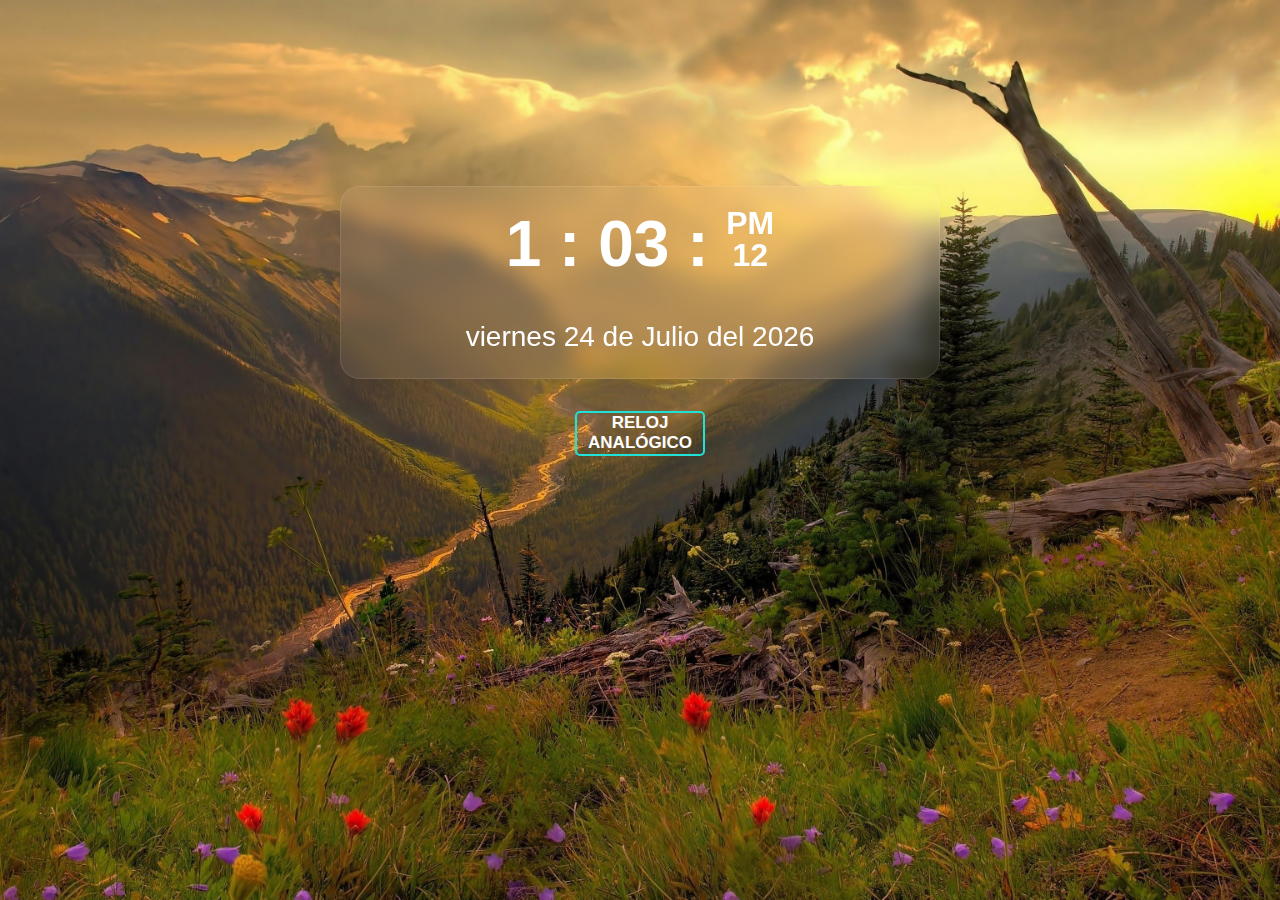
==== digital.html @ c4f8d6fd "Clock" ====
<!DOCTYPE html>
<html lang="en">
<head>
    <meta charset="UTF-8">
    <meta http-equiv="X-UA-Compatible" content="IE=edge">
    <meta name="viewport" content="width=device-width, initial-scale=1.0">
    <link href="https://fonts.googleapis.com/css2?family=Montserrat+Alternates:wght@500&display=swap" rel="stylesheet">
    <title>Clock Digital - JRG</title>
    <link rel="stylesheet" href="css/digital.css">
</head>
<body>
    <div class="container">
        <div class="widget">
            <div class="reloj">
                <p id="horas" class="horas"></p>
                <p>:</p>
                <p id="minutos" class="minutos"></p>
                <p>:</p>
                <div class="caja-segundos">
                    <p id="ampm" class="ampm"></p>
                    <p id="segundos" class="segundos"></p>
                </div>
            </div>
            <div class="fecha">
                <p id="diaSemana" class="diaSemana"></p>
                <p id="dia" class="dia"></p>
                <p>de </p>
                <p id="mes" class="mes"></p>
                <p>del </p>
                <p id="year" class="year"></p>
            </div>
        </div>
    </div>
    <div class="button"> 
        <a class="btn" href="index.html" type="button">Reloj Analógico</a>
    </div>
    <script src="js/digital.js"></script>
</body>
</html>
---- css/digital.css ----
*{
    margin: 0;
    padding: 0;
    box-sizing: border-box;
    font-family: 'Montserrat', sans-serif;
}

body{
    background: url('img/Back.jpg');
    min-height: 100vh;
    background-repeat: no-repeat;
    background-size: cover;
    background-position: center;
    padding-top: 12%;
    
}
.container{
    width: 90%;
    max-width: 1000px;
    display: flex;
    justify-content: center;
    align-items: center;
    place-content: center;
    margin: 0 auto;
}
.widget{
    width: 60%;
    height: 100%;
    margin: 2em;
    border-radius: 20px;
    border: 1px solid rgba(255, 255, 255, 0.1);
    backdrop-filter: blur(10px);
    background: rgba(255, 255, 255, 0.05);
    box-shadow: 0 15px 25px rgba(0, 0, 0, 0.1);
}
.button{
    display: flex;
    justify-content: center;
    align-items: center;
}
.btn{
    width: 130px;
    height: 45px;
    border-radius: 5px;
    text-transform: uppercase;
    background-color: transparent;
    color: white;
    font-size: 17px;
    font-weight: 600;
    overflow: hidden;
    transition: all 500ms ease;
    border: 2px solid #20e2d7;
    text-align: center;
    text-decoration: none;
}
.btn:hover{
    background-color: #20e2d7;
    box-shadow: 0 0 10px #20e2d7, 0 0 20px #20e2d7, 0 0 20px #20e2d7;
    color: #434343;
}
.widget p{
    display: inline-block;
    line-height: 1em;
}

.fecha{
    font-family: 'Montserrat', sans-serif;
    text-align: center;
    font-size: 1.75em;
    font-weight: 450;
    margin-bottom: 0.3125rem;
    padding: 20px;
    width: 100%;
    color: white;
}

.reloj{
    font-family: 'Montserrat', sans-serif;
    width: 100%;
    padding: 20px;
    font-size: 4em;
    font-weight: 700;
    text-align: center;
    color: white;
}

.reloj > .caja-segundos{
    display: inline-block;
}

.caja-segundos > .segundos,
.caja-segundos > .ampm{
    font-size: 2rem;
    display: block;
}

@media screen and (min-width:320px) and (max-width:600px) {

    body{
        min-height: 100vh;
        background-repeat: no-repeat;
        background-size: cover;
        background-position: center;        
    }
    .container{
        margin-top: 80px;
    }
    .fecha{
        font-size: 1.15em;
        font-weight: 450;
        margin-bottom: 0.1rem;
        padding: 25px;
        width: 100%;
        color: white;
    }
    
    .reloj{
        font-family: 'Montserrat', sans-serif;
        width: 100%;
        padding: 20px;
        font-size: 1.70em;
        font-weight: 800;
    }
    .caja-segundos > .segundos,
    .caja-segundos > .ampm{
    font-size: 1rem;
    display: block;
    }
}

@media screen and (min-width:700px) and (max-width:1024px) {

    body{
        padding-top: 12%;
    }
    .fecha{
        font-size: 1.75em;
        font-weight: 450;
        margin-bottom: 0.1rem;
        padding: 25px;
        width: 100%;
        color: white;
    }
    
    .reloj{
        font-family: 'Montserrat', sans-serif;
        width: 100%;
        padding: 20px;
        font-size: 4.70em;
        font-weight: 800;
    }
    .caja-segundos > .segundos,
    .caja-segundos > .ampm{
    font-size: 2.50rem;
    display: block;
    }
    .btn{
        width: 160px;
        height: 65px;
        font-size: 22px;
        font-weight: 800;
    }

}
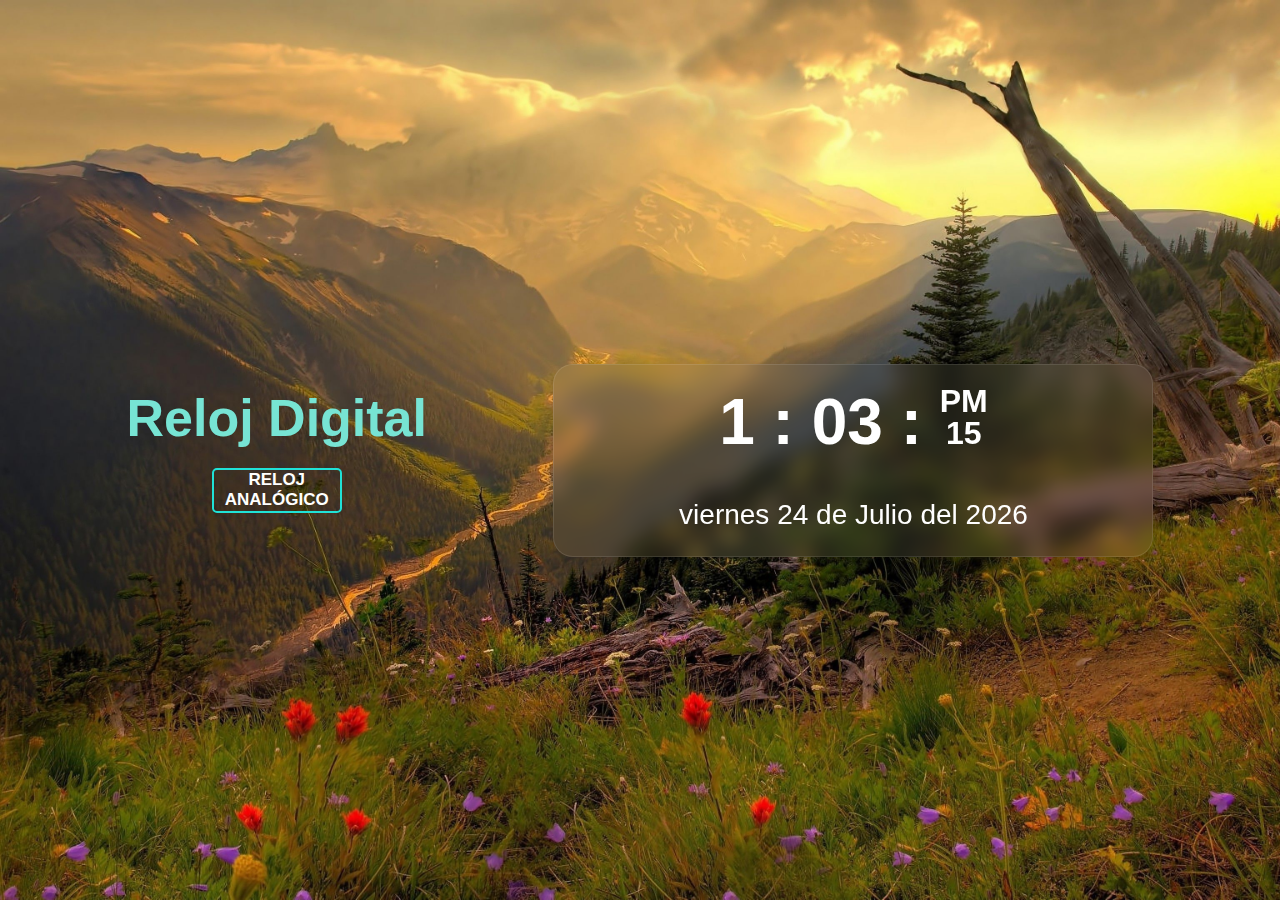
==== commit 19724946: "Clock" ====
--- a/digital.html
+++ b/digital.html
@@ -9,6 +9,12 @@
     <link rel="stylesheet" href="css/digital.css">
 </head>
 <body>
+    <div class="title">
+        <h1>Reloj Digital</h1>
+        <div class="button"> 
+            <a class="btn" href="index.html" type="button">Reloj Analógico</a>
+        </div>
+    </div>
     <div class="container">
         <div class="widget">
             <div class="reloj">
@@ -31,9 +37,6 @@
             </div>
         </div>
     </div>
-    <div class="button"> 
-        <a class="btn" href="index.html" type="button">Reloj Analógico</a>
-    </div>
     <script src="js/digital.js"></script>
 </body>
 </html>--- a/css/digital.css
+++ b/css/digital.css
@@ -6,33 +6,53 @@
 }
 
 body{
+    width: 100%;
     background: url('img/Back.jpg');
     min-height: 100vh;
     background-repeat: no-repeat;
     background-size: cover;
     background-position: center;
-    padding-top: 12%;
+    display: flex;
+    justify-content: center;
+    align-items: center;
+    flex-wrap: wrap;
+    justify-content: space-evenly;
     
 }
+
 .container{
-    width: 90%;
-    max-width: 1000px;
+    width: 100%;
+    max-width: 600px;
+    display: inline-block;
     display: flex;
     justify-content: center;
     align-items: center;
     place-content: center;
-    margin: 0 auto;
-}
+}
+
+.title > h1{
+    width: 100%;
+    font-size: 3.25em;
+    color: #77E4D4;
+    text-align: center;
+    margin: 0 auto 20px auto;
+}
+
+.title{
+    text-align: center;
+}
+
 .widget{
-    width: 60%;
+    width: 100%;
     height: 100%;
-    margin: 2em;
+    margin: 20px auto 0 auto;
     border-radius: 20px;
     border: 1px solid rgba(255, 255, 255, 0.1);
     backdrop-filter: blur(10px);
     background: rgba(255, 255, 255, 0.05);
     box-shadow: 0 15px 25px rgba(0, 0, 0, 0.1);
 }
+
 .button{
     display: flex;
     justify-content: center;
@@ -100,11 +120,18 @@
         min-height: 100vh;
         background-repeat: no-repeat;
         background-size: cover;
-        background-position: center;        
-    }
-    .container{
-        margin-top: 80px;
-    }
+        background-position: center;     
+        display: flex;  
+    }
+
+    .title > h1{
+        width: 100%;
+        font-size: 2.75em;
+        color: #77E4D4;
+        -webkit-text-stroke-width: 2px;
+        -webkit-text-stroke-color: #17D7A0;
+    }
+
     .fecha{
         font-size: 1.15em;
         font-weight: 450;
@@ -113,14 +140,25 @@
         width: 100%;
         color: white;
     }
+
+    .container{
+        width: 100%;
+    }
+
+    .widget{
+        width: 90%;
+        height: 100%;
+        margin: 0;
+    }
     
     .reloj{
         font-family: 'Montserrat', sans-serif;
         width: 100%;
-        padding: 20px;
-        font-size: 1.70em;
+        padding: 5px;
+        font-size: 2.50em;
         font-weight: 800;
     }
+
     .caja-segundos > .segundos,
     .caja-segundos > .ampm{
     font-size: 1rem;
@@ -130,9 +168,6 @@
 
 @media screen and (min-width:700px) and (max-width:1024px) {
 
-    body{
-        padding-top: 12%;
-    }
     .fecha{
         font-size: 1.75em;
         font-weight: 450;
@@ -142,6 +177,10 @@
         color: white;
     }
     
+    .container{
+        margin: 0 auto;
+    }
+
     .reloj{
         font-family: 'Montserrat', sans-serif;
         width: 100%;
@@ -149,11 +188,13 @@
         font-size: 4.70em;
         font-weight: 800;
     }
+
     .caja-segundos > .segundos,
     .caja-segundos > .ampm{
     font-size: 2.50rem;
     display: block;
     }
+
     .btn{
         width: 160px;
         height: 65px;
